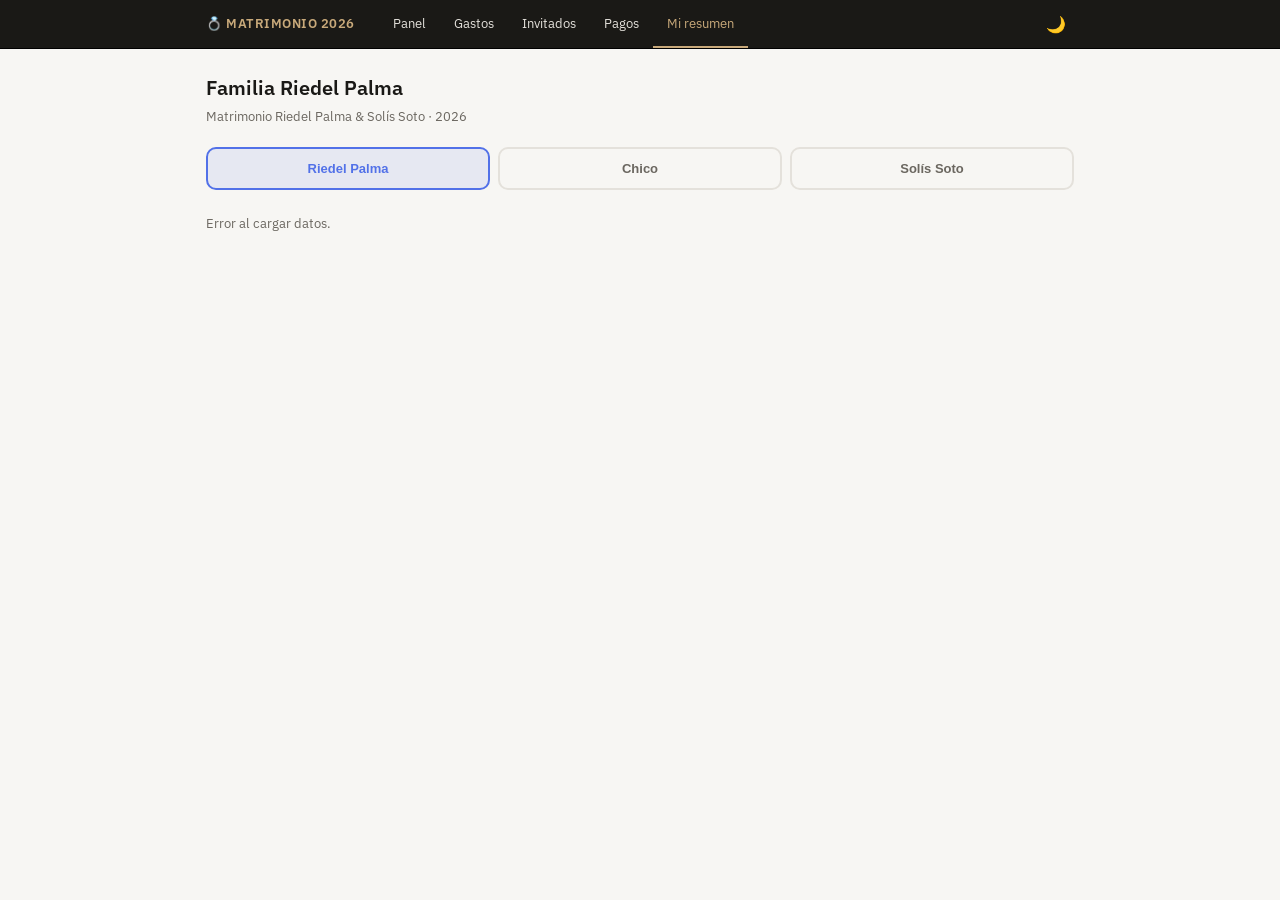
==== familia.html @ 30c4759e "Update familia.html" ====
<!DOCTYPE html>
<html lang="es">
<head>
<meta charset="UTF-8">
<meta name="viewport" content="width=device-width, initial-scale=1, viewport-fit=cover">
<title>Mi resumen — Matrimonio 2026</title>
<link rel="stylesheet" href="style.css">
<style>
.hero-card {
  border-radius: 20px;
  padding: 28px 24px 24px;
  margin-bottom: 24px;
  position: relative;
  overflow: hidden;
}
.hero-card.r { background: linear-gradient(135deg, var(--r-color) 0%, #7c3aed 100%); color: #fff; }
.hero-card.c { background: linear-gradient(135deg, var(--c-color) 0%, #0891b2 100%); color: #fff; }
.hero-card.s { background: linear-gradient(135deg, var(--s-color) 0%, #059669 100%); color: #fff; }
.hero-label { font-size: 13px; opacity: .8; font-weight: 500; letter-spacing: .05em; text-transform: uppercase; margin-bottom: 6px; }
.hero-amount { font-size: 40px; font-weight: 800; line-height: 1; margin-bottom: 4px; font-variant-numeric: tabular-nums; }
.hero-sub { font-size: 13px; opacity: .75; }
.hero-progress { margin-top: 20px; }
.hero-track { background: rgba(255,255,255,.25); border-radius: 99px; height: 10px; overflow: hidden; }
.hero-fill { height: 100%; border-radius: 99px; background: rgba(255,255,255,.85); transition: width .6s ease; }
.hero-pct { font-size: 13px; opacity: .9; margin-top: 6px; font-weight: 600; }

.summary-grid { display: grid; grid-template-columns: 1fr 1fr; gap: 12px; margin-bottom: 24px; }
.sum-tile { background: var(--card-bg); border: 1px solid var(--border); border-radius: 12px; padding: 16px; }
.sum-label { font-size: 11px; color: var(--fg-muted); text-transform: uppercase; letter-spacing: .06em; margin-bottom: 6px; }
.sum-value { font-size: 24px; font-weight: 700; font-variant-numeric: tabular-nums; color: var(--fg); }
.sum-sub { font-size: 12px; color: var(--fg-faint); margin-top: 3px; }

.item-list { display: flex; flex-direction: column; gap: 0; border: 1px solid var(--border); border-radius: 12px; overflow: hidden; margin-bottom: 24px; }
.item-line { display: flex; align-items: center; gap: 12px; padding: 12px 16px; border-bottom: 1px solid var(--border); background: var(--card-bg); }
.item-line:last-child { border-bottom: none; }
.item-name { flex: 1; font-size: 13px; font-weight: 500; color: var(--fg); }
.item-name.est { color: var(--fg-muted); font-style: italic; }
.item-amounts { text-align: right; flex-shrink: 0; }
.item-share { font-size: 13px; font-weight: 600; font-variant-numeric: tabular-nums; color: var(--fg); }
.item-paid { font-size: 11px; color: var(--fg-muted); font-variant-numeric: tabular-nums; }
.item-bar-wrap { width: 60px; flex-shrink: 0; }
.item-bar { height: 6px; background: var(--border); border-radius: 99px; overflow: hidden; }
.item-bar-fill { height: 100%; border-radius: 99px; transition: width .4s; }
.item-pct { font-size: 10px; color: var(--fg-faint); text-align: right; margin-top: 2px; font-weight: 600; }

.banq-note { font-size: 12px; color: var(--fg-faint); background: var(--card-bg); border: 1px solid var(--border); border-radius: 8px; padding: 10px 14px; margin-bottom: 24px; }

.selector-wrap { display: flex; gap: 8px; margin-bottom: 24px; flex-wrap: wrap; }
.sel-btn { flex: 1; min-width: 100px; padding: 12px 8px; border-radius: 10px; border: 2px solid var(--border); background: var(--card-bg); color: var(--fg-muted); font-size: 13px; font-weight: 600; cursor: pointer; text-align: center; transition: all .15s; }
.sel-btn.r.active { border-color: var(--r-color); color: var(--r-color); background: color-mix(in srgb, var(--r-color) 10%, transparent); }
.sel-btn.c.active { border-color: var(--c-color); color: var(--c-color); background: color-mix(in srgb, var(--c-color) 10%, transparent); }
.sel-btn.s.active { border-color: var(--s-color); color: var(--s-color); background: color-mix(in srgb, var(--s-color) 10%, transparent); }
</style>
</head>
<body>

<nav class="site-nav">
  <div class="site-nav-inner">
    <a class="site-nav-brand" href="index.html">💍 Matrimonio 2026</a>
    <ul class="site-nav-links">
      <li><a href="index.html">Panel</a></li>
      <li><a href="gastos.html">Gastos</a></li>
      <li><a href="invitados.html">Invitados</a></li>
      <li><a href="pagos.html">Pagos</a></li>
      <li><a href="familia.html">Mi resumen</a></li>
    </ul>
    <button class="theme-toggle" id="theme-toggle" aria-label="Cambiar tema">🌙</button>
  </div>
</nav>

<main class="page">
  <h1 class="page-title" id="page-title">Mi resumen</h1>
  <p class="page-subtitle" style="margin-bottom:20px">Matrimonio Riedel Palma &amp; Solís Soto · 2026</p>

  <!-- Selector de familia (solo visible sin parámetro en URL) -->
  <div class="selector-wrap" id="selector-wrap">
    <button class="sel-btn r" onclick="setFam('r')">Riedel Palma</button>
    <button class="sel-btn c" onclick="setFam('c')">Chico</button>
    <button class="sel-btn s" onclick="setFam('s')">Solís Soto</button>
  </div>

  <div id="root"><div class="loading"><div class="spinner"></div> Cargando…</div></div>
</main>

<script type="module">
import { apiFetch, fmt, initTheme, highlightNav } from './api.js';

initTheme();
highlightNav();

const ITEMS_FIXED = [
  { item:'Centro de Eventos', rn:4423284, rb:5263708, cn:2211642, cb:2631854, sn:2211642, sb:2631854, pr:2114095, pc:0,      ps:2150000 },
  { item:'DJ',                rn:777311,  rb:925000,  cn:388655,  cb:462500,  sn:388655,  sb:462500,  pr:0,       pc:925000, ps:0       },
  { item:'Fotógrafo',         rn:756303,  rb:900000,  cn:378151,  cb:450000,  sn:378151,  sb:450000,  pr:900000,  pc:0,      ps:0       },
  { item:'Videógrafo',        rn:546218,  rb:650000,  cn:273109,  cb:325000,  sn:273109,  sb:325000,  pr:0,       pc:650000, ps:0       },
  { item:'Maquilladora',      rn:0,       rb:0,       cn:0,       cb:0,       sn:0,       sb:0,       pr:0,       pc:0,      ps:0,      est:true },
  { item:'Comida extra',      rn:30000,   rb:35700,   cn:15000,   cb:17850,   sn:15000,   sb:17850,   pr:0,       pc:0,      ps:0       },
  { item:'Pista de Baile',    rn:261765,  rb:311500,  cn:130882,  cb:155750,  sn:130882,  sb:155750,  pr:0,       pc:311500, ps:0       },
  { item:'Ceremonia',         rn:0,       rb:0,       cn:0,       cb:0,       sn:0,       sb:0,       pr:0,       pc:0,      ps:0,      est:true },
  { item:'Saxofonista',       rn:105042,  rb:125000,  cn:52521,   cb:62500,   sn:52521,   sb:62500,   pr:62500,   pc:62500,  ps:0       },
  { item:'Flores',            rn:800000,  rb:952000,  cn:400000,  cb:476000,  sn:400000,  sb:476000,  pr:0,       pc:0,      ps:0,      est:true },
  { item:'Extras',            rn:4292500, rb:5108075, cn:2146250, cb:2554038, sn:2146250, sb:2554038, pr:0,       pc:0,      ps:0,      est:true },
];

const LABELS = { r: 'Riedel Palma', c: 'Chico', s: 'Solís Soto' };
const root = document.getElementById('root');

let fam = 'r';
let banqData = null;
let pagosData = null;

// Leer param de URL — si viene con ?f=, es link personal: ocultar selector
const urlParam = new URLSearchParams(location.search).get('f');
const hasParam = urlParam && ['r','c','s'].includes(urlParam);
if (hasParam) {
  fam = urlParam;
  document.getElementById('selector-wrap').style.display = 'none';
}

function buildItems(banq) {
  const items = ITEMS_FIXED.slice();
  if (banq && !banq.error) {
    items.push({
      item: 'Banquetera',
      rb: banq.rb||0, rn: banq.rn||0,
      cb: banq.cb||0, cn: banq.cn||0,
      sb: banq.sb||0, sn: banq.sn||0,
      pr: 0, pc: 0, ps: 0,
    });
  }
  return items;
}

function computeFromPagos(pagos, items) {
  const totalPaid = { r:0, c:0, s:0 };
  const itemPaid  = {};
  items.forEach(x => { itemPaid[x.item] = { r:0, c:0, s:0 }; });
  itemPaid['Banquetera'] = { r:0, c:0, s:0 };

  (pagos||[]).forEach(p => {
    const k = p.familia === 'Riedel Palma' ? 'r' : p.familia === 'Chico' ? 'c' : 's';
    const monto = Number(p.monto)||0;
    totalPaid[k] += monto;
    // Matchear concepto con nombre de ítem
    const concepto = String(p.concepto||'').toLowerCase();
    for (const nombre of Object.keys(itemPaid)) {
      if (concepto.startsWith(nombre.toLowerCase()) || concepto.includes(nombre.toLowerCase())) {
        itemPaid[nombre][k] += monto;
        break;
      }
    }
  });

  return { totalPaid, itemPaid };
}

function render() {
  const items  = buildItems(banqData);
  const { totalPaid: paid, itemPaid } = computeFromPagos(pagosData, ITEMS_FIXED);
  const k      = fam;
  const bKey   = k + 'b'; // rb / cb / sb

  // Para ítems sin precio fijo (rb=0), el "total" es lo que se ha pagado hasta ahora
  const totalShare  = items.reduce((s, x) => {
    const fixed = x[bKey]||0;
    return s + (fixed > 0 ? fixed : (itemPaid[x.item]||{})[k]||0);
  }, 0);
  const totalPaid   = paid[k];
  const totalPend   = Math.max(0, totalShare - totalPaid);
  const pct         = totalShare > 0 ? Math.min(100, Math.round(totalPaid / totalShare * 100)) : 0;

  // Actualizar selector (solo si está visible)
  if (!hasParam) {
    document.querySelectorAll('.sel-btn').forEach(b => b.classList.remove('active'));
    document.querySelector(`.sel-btn.${k}`).classList.add('active');
  }
  document.getElementById('page-title').textContent = `Familia ${LABELS[k]}`;
  document.title = `${LABELS[k]} — Matrimonio 2026`;

  // Actualizar URL sin recargar
  history.replaceState(null,'',`?f=${k}`);

  // Items con presupuesto > 0, o con pagos aunque presupuesto sea 0
  const estItems  = items.filter(x => x.est && ((x[bKey]||0) > 0 || (itemPaid[x.item]||{})[k] > 0));
  const realItems = items.filter(x => !x.est && ((x[bKey]||0) > 0 || (itemPaid[x.item]||{})[k] > 0));
  const zeroItems = items.filter(x => !x.est && (x[bKey]||0) === 0 && !((itemPaid[x.item]||{})[k] > 0));

  // Pagos de esta familia, orden cronológico inverso
  const famPagos = (pagosData||[]).filter(p => {
    const pk = p.familia === 'Riedel Palma' ? 'r' : p.familia === 'Chico' ? 'c' : 's';
    return pk === k;
  }).slice().reverse();

  function itemLine(x) {
    const ipaid  = (itemPaid[x.item]||{})[k]||0;
    // Para ítems sin precio fijo, el "presupuesto" mostrado es lo pagado hasta ahora
    const share  = (x[bKey]||0) > 0 ? (x[bKey]||0) : ipaid;
    const ipct   = share > 0 ? Math.min(100, Math.round(ipaid / share * 100)) : 0;
    const color  = `var(--${k}-color)`;
    const shareLabel = (x[bKey]||0) > 0
      ? `$${fmt(share)}`
      : `<span style="color:var(--fg-faint);font-size:11px">acumulado</span>`;
    return `<div class="item-line">
      <div class="item-name${x.est?' est':''}">${x.item}${x.est?' ★':''}</div>
      <div class="item-bar-wrap">
        <div class="item-bar"><div class="item-bar-fill" style="width:${ipct}%;background:${color}"></div></div>
        <div class="item-pct" style="color:${color}">${ipct}%</div>
      </div>
      <div class="item-amounts">
        <div class="item-share">${shareLabel}</div>
        <div class="item-paid">pagado $${fmt(ipaid)}</div>
      </div>
    </div>`;
  }

  function pagoRow(p) {
    const comp = p.comprobante
      ? `<a href="${p.comprobante}" target="_blank" style="color:var(--${k}-color);font-size:11px;text-decoration:none">Ver →</a>`
      : '';
    return `<div class="item-line">
      <div style="font-size:11px;color:var(--fg-faint);flex-shrink:0;width:72px">${p.fecha||'—'}</div>
      <div class="item-name" style="font-size:13px">${p.concepto}</div>
      <div style="flex-shrink:0;text-align:right">
        <div style="font-size:13px;font-weight:600;font-variant-numeric:tabular-nums">$${fmt(p.monto)}</div>
        <div style="font-size:11px;margin-top:2px">${comp}</div>
      </div>
    </div>`;
  }

  root.innerHTML = `
    <div class="hero-card ${k}">
      <div class="hero-label">Tu parte del matrimonio</div>
      <div class="hero-amount">$${fmt(totalShare)}</div>
      <div class="hero-sub">bruto (con IVA)</div>
      <div class="hero-progress">
        <div class="hero-track"><div class="hero-fill" style="width:${pct}%"></div></div>
        <div class="hero-pct">${pct}% pagado</div>
      </div>
    </div>

    <div class="summary-grid">
      <div class="sum-tile">
        <div class="sum-label">Pagado</div>
        <div class="sum-value" style="color:var(--${k}-color)">$${fmt(totalPaid)}</div>
        <div class="sum-sub">${pct}% del total</div>
      </div>
      <div class="sum-tile">
        <div class="sum-label">Por pagar</div>
        <div class="sum-value" style="color:${totalPend>0?'var(--fg)':'var(--s-color)'}">$${fmt(totalPend)}</div>
        <div class="sum-sub">${totalPend > 0 ? 'pendiente' : '✓ al día'}</div>
      </div>
    </div>

    ${realItems.length ? `
    <div class="section-label">Ítems contratados</div>
    <div class="item-list">${realItems.map(itemLine).join('')}</div>
    ` : ''}

    ${estItems.length ? `
    <div class="section-label">Ítems por confirmar ★</div>
    <div class="banq-note">★ Montos estimados, aún no contratados. Pueden cambiar.</div>
    <div class="item-list">${estItems.map(itemLine).join('')}</div>
    ` : ''}

    ${zeroItems.length ? `
    <p style="font-size:12px;color:var(--fg-faint);margin:0 0 16px">
      Sin costo para tu familia: ${zeroItems.map(x=>x.item).join(' · ')}
    </p>
    ` : ''}

    ${famPagos.length ? `
    <div class="section-label" style="margin-top:8px">Historial de pagos</div>
    <div class="item-list" style="margin-bottom:16px">${famPagos.map(pagoRow).join('')}</div>
    ` : ''}

    <div style="margin-top:8px">
      <a href="pagos.html" class="btn btn-primary" style="display:inline-block;text-decoration:none">
        + Registrar pago
      </a>
    </div>
  `;
}

window.setFam = (k) => { fam = k; render(); };

async function load() {
  try {
    const [banq, pagos] = await Promise.all([
      apiFetch('banquetera'),
      apiFetch('pagos'),
    ]);
    banqData  = banq && !banq.error ? banq : null;
    pagosData = pagos || [];
    render();
  } catch(e) {
    root.innerHTML = `<p style="color:var(--fg-muted);font-size:13px">Error al cargar datos.</p>`;
  }
}

// Render inicial con datos vacíos para que se vea algo rápido
render();
load();
</script>
</body>
</html>
---- style.css ----
/* ============================================================
   Matrimonio 2026 — Sistema de diseño compartido
   ============================================================ */

@import url('https://fonts.googleapis.com/css2?family=IBM+Plex+Sans:wght@300;400;500;600&family=IBM+Plex+Mono:wght@400;500&display=swap');

/* ── Tokens ─────────────────────────────────────────────────── */
:root {
  --bg:        #f7f6f3;
  --bg-card:   #ffffff;
  --fg:        #1a1916;
  --fg-muted:  #6b6760;
  --fg-faint:  #b0aca6;
  --border:    #e4e1db;
  --border-strong: #ccc9c2;
  --accent:    #c8a97a;
  --accent-fg: #7a5c2a;
  --r-color:   #5271e8;
  --c-color:   #e85252;
  --s-color:   #52b852;
  --nav-bg:    #1a1916;
  --nav-fg:    #e4e1db;
  --nav-active:#c8a97a;
  color-scheme: light;
}

@media (prefers-color-scheme: dark) {
  :root:not([data-theme="light"]) {
    --bg:        #1a1916;
    --bg-card:   #242220;
    --fg:        #ede9e3;
    --fg-muted:  #9b9790;
    --fg-faint:  #5c5a55;
    --border:    #2e2c29;
    --border-strong: #3e3c38;
    --accent:    #c8a97a;
    --accent-fg: #e8c898;
    --nav-bg:    #111110;
    --nav-fg:    #c8c4be;
    color-scheme: dark;
  }
}
:root[data-theme="dark"] {
  --bg:        #1a1916;
  --bg-card:   #242220;
  --fg:        #ede9e3;
  --fg-muted:  #9b9790;
  --fg-faint:  #5c5a55;
  --border:    #2e2c29;
  --border-strong: #3e3c38;
  --accent:    #c8a97a;
  --accent-fg: #e8c898;
  --nav-bg:    #111110;
  --nav-fg:    #c8c4be;
  color-scheme: dark;
}

/* ── Reset ──────────────────────────────────────────────────── */
*, *::before, *::after { box-sizing: border-box; margin: 0; padding: 0; }

body {
  background: var(--bg);
  color: var(--fg);
  font-family: 'IBM Plex Sans', system-ui, sans-serif;
  font-size: 14px;
  line-height: 1.5;
  min-height: 100vh;
}

/* ── Nav ────────────────────────────────────────────────────── */
.site-nav {
  background: var(--nav-bg);
  position: sticky;
  top: 0;
  z-index: 100;
  border-bottom: 1px solid #000;
}
.site-nav-inner {
  display: flex;
  align-items: center;
  gap: 0;
  max-width: 900px;
  margin: 0 auto;
  padding: 0 16px;
  height: 48px;
}
.site-nav-brand {
  color: var(--nav-active);
  font-size: 13px;
  font-weight: 600;
  letter-spacing: 0.04em;
  text-transform: uppercase;
  text-decoration: none;
  margin-right: 24px;
  white-space: nowrap;
}
.site-nav-links {
  display: flex;
  align-items: center;
  gap: 0;
  list-style: none;
  overflow-x: auto;
  flex: 1;
}
.site-nav-links a {
  display: block;
  padding: 0 14px;
  height: 48px;
  line-height: 48px;
  color: var(--nav-fg);
  text-decoration: none;
  font-size: 13px;
  white-space: nowrap;
  transition: color 0.15s;
  border-bottom: 2px solid transparent;
}
.site-nav-links a:hover  { color: #fff; }
.site-nav-links a.active { color: var(--nav-active); border-bottom-color: var(--nav-active); }

/* Theme toggle */
.theme-toggle {
  margin-left: auto;
  background: none;
  border: none;
  color: var(--nav-fg);
  cursor: pointer;
  font-size: 16px;
  padding: 8px;
  border-radius: 6px;
}
.theme-toggle:hover { color: #fff; }

/* ── Page layout ────────────────────────────────────────────── */
.page {
  max-width: 900px;
  margin: 0 auto;
  padding: 24px 16px 48px;
}

.page-title {
  font-size: 20px;
  font-weight: 600;
  margin-bottom: 4px;
}
.page-subtitle {
  color: var(--fg-muted);
  font-size: 13px;
  margin-bottom: 24px;
}

/* ── Cards ──────────────────────────────────────────────────── */
.card {
  background: var(--bg-card);
  border: 1px solid var(--border);
  border-radius: 12px;
  padding: 20px;
}

.section-label {
  font-size: 11px;
  font-weight: 600;
  letter-spacing: 0.08em;
  text-transform: uppercase;
  color: var(--fg-faint);
  margin-bottom: 12px;
}

/* ── Stat tiles ─────────────────────────────────────────────── */
.stat-grid {
  display: grid;
  grid-template-columns: repeat(auto-fit, minmax(180px, 1fr));
  gap: 12px;
  margin-bottom: 20px;
}
.stat-tile {
  background: var(--bg-card);
  border: 1px solid var(--border);
  border-radius: 12px;
  padding: 16px 20px;
}
.stat-tile .label { font-size: 12px; color: var(--fg-muted); margin-bottom: 4px; }
.stat-tile .value {
  font-family: 'IBM Plex Mono', monospace;
  font-size: 22px;
  font-weight: 500;
  font-variant-numeric: tabular-nums;
}
.stat-tile .sub {
  font-size: 12px;
  color: var(--fg-faint);
  margin-top: 2px;
}
.stat-tile.r .value { color: var(--r-color); }
.stat-tile.c .value { color: var(--c-color); }
.stat-tile.s .value { color: var(--s-color); }
.stat-tile.t .value { color: var(--accent-fg); }

/* ── Tables ─────────────────────────────────────────────────── */
.table-wrap { overflow-x: auto; }
table {
  width: 100%;
  border-collapse: collapse;
  font-size: 13px;
}
th {
  text-align: left;
  font-size: 11px;
  font-weight: 600;
  letter-spacing: 0.05em;
  text-transform: uppercase;
  color: var(--fg-faint);
  padding: 8px 12px;
  border-bottom: 1px solid var(--border);
  white-space: nowrap;
}
td {
  padding: 10px 12px;
  border-bottom: 1px solid var(--border);
  vertical-align: middle;
}
tr:last-child td { border-bottom: none; }
tr:hover td { background: var(--bg); }
.num {
  font-family: 'IBM Plex Mono', monospace;
  font-variant-numeric: tabular-nums;
  text-align: right;
}

/* ── Tabs ───────────────────────────────────────────────────── */
.tabs {
  display: flex;
  gap: 0;
  border-bottom: 1px solid var(--border);
  margin-bottom: 16px;
  overflow-x: auto;
}
.tab-btn {
  background: none;
  border: none;
  border-bottom: 2px solid transparent;
  padding: 10px 16px;
  font: 13px/1 'IBM Plex Sans', sans-serif;
  color: var(--fg-muted);
  cursor: pointer;
  white-space: nowrap;
  margin-bottom: -1px;
}
.tab-btn:hover  { color: var(--fg); }
.tab-btn.active { color: var(--fg); border-bottom-color: var(--accent); font-weight: 500; }

/* ── Search ─────────────────────────────────────────────────── */
.search-wrap { margin-bottom: 14px; }
.search-input {
  width: 100%;
  padding: 9px 14px;
  border: 1px solid var(--border);
  border-radius: 8px;
  background: var(--bg);
  color: var(--fg);
  font: 14px/1 'IBM Plex Sans', sans-serif;
  outline: none;
}
.search-input:focus    { border-color: var(--border-strong); }
.search-input::placeholder { color: var(--fg-faint); }

/* ── Badges ─────────────────────────────────────────────────── */
.badge {
  display: inline-block;
  padding: 2px 8px;
  border-radius: 4px;
  font-size: 11px;
  font-weight: 500;
}
.badge-r { background: #dde5fd; color: #2a44b0; }
.badge-c { background: #fde5e5; color: #b02a2a; }
.badge-s { background: #e5fde5; color: #2a7a2a; }
@media (prefers-color-scheme: dark) {
  :root:not([data-theme="light"]) .badge-r { background: #1e2a5a; color: #8fa5f0; }
  :root:not([data-theme="light"]) .badge-c { background: #4a1a1a; color: #f09090; }
  :root:not([data-theme="light"]) .badge-s { background: #1a3a1a; color: #80c880; }
}
:root[data-theme="dark"] .badge-r { background: #1e2a5a; color: #8fa5f0; }
:root[data-theme="dark"] .badge-c { background: #4a1a1a; color: #f09090; }
:root[data-theme="dark"] .badge-s { background: #1a3a1a; color: #80c880; }

/* ── Buttons ─────────────────────────────────────────────────── */
.btn {
  display: inline-flex;
  align-items: center;
  gap: 6px;
  padding: 9px 18px;
  border-radius: 8px;
  font: 13px/1 'IBM Plex Sans', sans-serif;
  font-weight: 500;
  cursor: pointer;
  border: 1px solid var(--border);
  background: var(--bg-card);
  color: var(--fg);
  text-decoration: none;
  transition: border-color 0.15s, background 0.15s;
}
.btn:hover { border-color: var(--border-strong); }
.btn-primary {
  background: var(--accent);
  border-color: var(--accent);
  color: #1a1000;
}
.btn-primary:hover { opacity: 0.9; }

/* ── Guest list ──────────────────────────────────────────────── */
.guest-grid {
  display: flex;
  flex-direction: column;
  gap: 4px;
}
.guest-item {
  display: flex;
  align-items: center;
  gap: 8px;
  padding: 9px 12px;
  background: var(--bg);
  border: 1px solid var(--border);
  border-radius: 8px;
  font-size: 13px;
}
.guest-item .guest-name {
  flex: 1;
  min-width: 0;
}
.guest-tag {
  font-size: 10px;
  font-weight: 500;
  padding: 2px 6px;
  border-radius: 3px;
  background: var(--border);
  color: var(--fg-muted);
  white-space: nowrap;
}
.guest-tipo {
  font-size: 10px;
  font-weight: 500;
  padding: 2px 7px;
  border-radius: 3px;
  background: color-mix(in srgb, var(--accent) 15%, transparent);
  color: var(--accent-fg);
  white-space: nowrap;
}
.btn-delete-guest {
  margin-left: auto;
  background: none;
  border: none;
  cursor: pointer;
  color: var(--fg-faint);
  font-size: 14px;
  padding: 2px 4px;
  border-radius: 4px;
  line-height: 1;
  transition: color .15s, background .15s;
  flex-shrink: 0;
}
.btn-delete-guest:hover { color: #c0392b; background: rgba(192,57,43,.1); }

/* ── Progress bar ────────────────────────────────────────────── */
.progress-wrap { margin-top: 6px; }
.progress-track {
  height: 4px;
  background: var(--border);
  border-radius: 2px;
  overflow: hidden;
}
.progress-fill {
  height: 100%;
  border-radius: 2px;
  background: var(--accent);
  transition: width 0.4s ease;
}

/* ── Upload area ─────────────────────────────────────────────── */
.upload-area {
  border: 2px dashed var(--border);
  border-radius: 10px;
  padding: 32px;
  text-align: center;
  cursor: pointer;
  transition: border-color 0.15s, background 0.15s;
}
.upload-area:hover, .upload-area.drag { border-color: var(--accent); background: var(--bg); }
.upload-area svg { color: var(--fg-faint); margin-bottom: 8px; }
.upload-area .hint { font-size: 13px; color: var(--fg-muted); }
.upload-area .hint b { color: var(--fg); }

/* ── Form ─────────────────────────────────────────────────────── */
.form-row {
  display: grid;
  grid-template-columns: 1fr 1fr;
  gap: 12px;
  margin-bottom: 12px;
}
@media (max-width: 480px) { .form-row { grid-template-columns: 1fr; } }

.form-group { display: flex; flex-direction: column; gap: 4px; }
.form-label { font-size: 12px; font-weight: 500; color: var(--fg-muted); }
.form-input, .form-select {
  padding: 9px 12px;
  border: 1px solid var(--border);
  border-radius: 8px;
  background: var(--bg);
  color: var(--fg);
  font: 14px/1 'IBM Plex Sans', sans-serif;
  outline: none;
}
.form-input:focus, .form-select:focus { border-color: var(--border-strong); }
.form-select option { background: var(--bg-card); }

/* ── Toast ────────────────────────────────────────────────────── */
.toast {
  position: fixed;
  bottom: 24px;
  right: 24px;
  background: var(--fg);
  color: var(--bg);
  padding: 12px 20px;
  border-radius: 10px;
  font-size: 13px;
  font-weight: 500;
  box-shadow: 0 4px 20px rgba(0,0,0,.2);
  z-index: 999;
  transition: opacity 0.3s;
}
.toast.hide { opacity: 0; pointer-events: none; }

/* ── Loading ──────────────────────────────────────────────────── */
.loading {
  display: flex;
  align-items: center;
  justify-content: center;
  gap: 8px;
  padding: 40px;
  color: var(--fg-muted);
  font-size: 13px;
}
.spinner {
  width: 16px; height: 16px;
  border: 2px solid var(--border);
  border-top-color: var(--accent);
  border-radius: 50%;
  animation: spin 0.6s linear infinite;
}
@keyframes spin { to { transform: rotate(360deg); } }

/* ── Error ────────────────────────────────────────────────────── */
.error-msg {
  padding: 12px 16px;
  background: #fde5e5;
  border: 1px solid #f0b0b0;
  border-radius: 8px;
  color: #8a2020;
  font-size: 13px;
}
:root[data-theme="dark"] .error-msg,
@media (prefers-color-scheme: dark) {
  :root:not([data-theme="light"]) .error-msg {
    background: #4a1a1a;
    border-color: #7a3030;
    color: #f09090;
  }
}

/* ── Responsive ───────────────────────────────────────────────── */
@media (max-width: 600px) {
  .stat-grid { grid-template-columns: 1fr 1fr; }
  .stat-tile .value { font-size: 18px; }
}
@media (max-width: 400px) {
  .stat-grid { grid-template-columns: 1fr; }
}
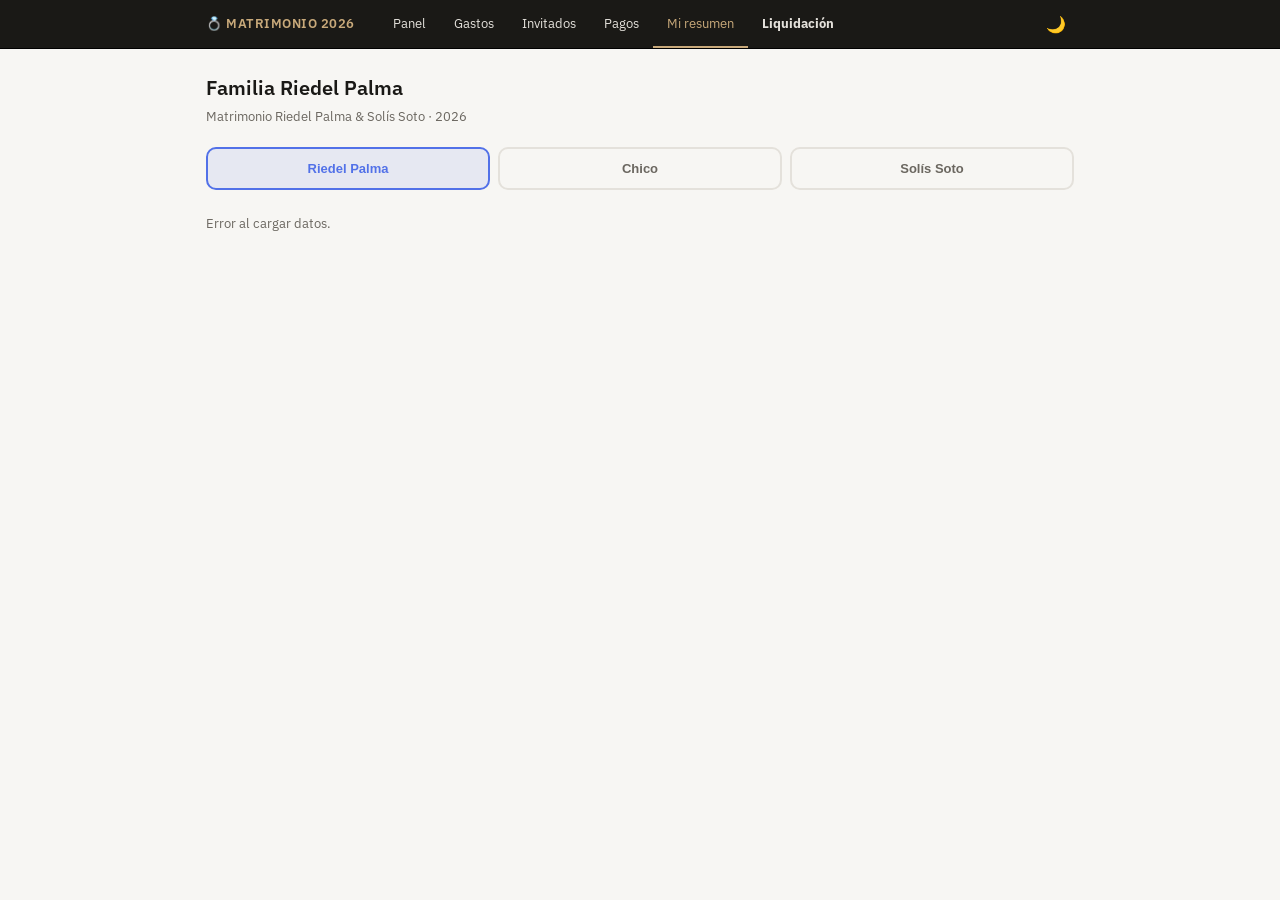
==== commit 5def6aee: "Update familia.html" ====
--- a/familia.html
+++ b/familia.html
@@ -63,6 +63,7 @@
       <li><a href="invitados.html">Invitados</a></li>
       <li><a href="pagos.html">Pagos</a></li>
       <li><a href="familia.html">Mi resumen</a></li>
+      <li><a href="liquidacion.html"><strong>Liquidación</strong></a></li>
     </ul>
     <button class="theme-toggle" id="theme-toggle" aria-label="Cambiar tema">🌙</button>
   </div>
@@ -89,17 +90,17 @@
 highlightNav();
 
 const ITEMS_FIXED = [
-  { item:'Centro de Eventos', rn:4423284, rb:5263708, cn:2211642, cb:2631854, sn:2211642, sb:2631854, pr:2114095, pc:0,      ps:2150000 },
-  { item:'DJ',                rn:777311,  rb:925000,  cn:388655,  cb:462500,  sn:388655,  sb:462500,  pr:0,       pc:925000, ps:0       },
-  { item:'Fotógrafo',         rn:756303,  rb:900000,  cn:378151,  cb:450000,  sn:378151,  sb:450000,  pr:900000,  pc:0,      ps:0       },
-  { item:'Videógrafo',        rn:546218,  rb:650000,  cn:273109,  cb:325000,  sn:273109,  sb:325000,  pr:0,       pc:650000, ps:0       },
-  { item:'Maquilladora',      rn:0,       rb:0,       cn:0,       cb:0,       sn:0,       sb:0,       pr:0,       pc:0,      ps:0,      est:true },
-  { item:'Comida extra',      rn:30000,   rb:35700,   cn:15000,   cb:17850,   sn:15000,   sb:17850,   pr:0,       pc:0,      ps:0       },
-  { item:'Pista de Baile',    rn:261765,  rb:311500,  cn:130882,  cb:155750,  sn:130882,  sb:155750,  pr:0,       pc:311500, ps:0       },
-  { item:'Ceremonia',         rn:0,       rb:0,       cn:0,       cb:0,       sn:0,       sb:0,       pr:0,       pc:0,      ps:0,      est:true },
-  { item:'Saxofonista',       rn:105042,  rb:125000,  cn:52521,   cb:62500,   sn:52521,   sb:62500,   pr:62500,   pc:62500,  ps:0       },
-  { item:'Flores',            rn:800000,  rb:952000,  cn:400000,  cb:476000,  sn:400000,  sb:476000,  pr:0,       pc:0,      ps:0,      est:true },
-  { item:'Extras',            rn:4292500, rb:5108075, cn:2146250, cb:2554038, sn:2146250, sb:2554038, pr:0,       pc:0,      ps:0,      est:true },
+  { item:'Centro de Eventos', rn:4423284, rb:5263708, cn:2211642, cb:2631854, sn:2211642, sb:2631854 },
+  { item:'DJ',                rn:777311,  rb:925000,  cn:388655,  cb:462500,  sn:388655,  sb:462500  },
+  { item:'Fotógrafo',         rn:756303,  rb:900000,  cn:378151,  cb:450000,  sn:378151,  sb:450000  },
+  { item:'Videógrafo',        rn:546218,  rb:650000,  cn:273109,  cb:325000,  sn:273109,  sb:325000  },
+  { item:'Maquilladora',      rn:0,       rb:0,       cn:0,       cb:0,       sn:0,       sb:0,       est:true },
+  { item:'Comida extra',      rn:30000,   rb:35700,   cn:15000,   cb:17850,   sn:15000,   sb:17850   },
+  { item:'Pista de Baile',    rn:261765,  rb:311500,  cn:130882,  cb:155750,  sn:130882,  sb:155750  },
+  { item:'Ceremonia',         rn:0,       rb:0,       cn:0,       cb:0,       sn:0,       sb:0,       est:true },
+  { item:'Saxofonista',       rn:105042,  rb:125000,  cn:52521,   cb:62500,   sn:52521,   sb:62500   },
+  { item:'Flores',            rn:800000,  rb:952000,  cn:400000,  cb:476000,  sn:400000,  sb:476000,  est:true },
+  { item:'Extras',            rn:4292500, rb:5108075, cn:2146250, cb:2554038, sn:2146250, sb:2554038, est:true },
 ];
 
 const LABELS = { r: 'Riedel Palma', c: 'Chico', s: 'Solís Soto' };
@@ -129,6 +130,48 @@
     });
   }
   return items;
+}
+
+function computeDeuda(pagos, banq, myKey) {
+  // Tricount completo: todo va al pozo, split 50/25/25 (banquetera por invitados).
+  // net = lo que pagué - lo que debía. Positivo = me deben, negativo = debo.
+  const banqPagado = { r:0, c:0, s:0 };
+  const restoPagado = { r:0, c:0, s:0 };
+
+  (pagos||[]).forEach(p => {
+    const k = p.familia === 'Riedel Palma' ? 'r' : p.familia === 'Chico' ? 'c' : 's';
+    const m = Number(p.monto)||0;
+    const c = String(p.concepto||'').toLowerCase();
+    if (c.includes('banquetera') || c.includes('catering') || c.includes('comida')) {
+      banqPagado[k] += m;
+    } else {
+      restoPagado[k] += m;
+    }
+  });
+
+  const net = { r:0, c:0, s:0 };
+  const restoTotal = restoPagado.r + restoPagado.c + restoPagado.s;
+  net.r += restoPagado.r - restoTotal * 0.50;
+  net.c += restoPagado.c - restoTotal * 0.25;
+  net.s += restoPagado.s - restoTotal * 0.25;
+
+  const banqTotal = banqPagado.r + banqPagado.c + banqPagado.s;
+  if (banqTotal > 0) {
+    let sr = 0.50, sc = 0.25, ss = 0.25;
+    if (banq && banq.totalInvitados > 0) {
+      sr = (banq.invitadosR||0) / banq.totalInvitados;
+      sc = (banq.invitadosC||0) / banq.totalInvitados;
+      ss = (banq.invitadosS||0) / banq.totalInvitados;
+    }
+    net.r += banqPagado.r - banqTotal * sr;
+    net.c += banqPagado.c - banqTotal * sc;
+    net.s += banqPagado.s - banqTotal * ss;
+  }
+
+  const totalPagado = restoTotal + banqTotal;
+  const netMine = net[myKey];
+  const totalPagadoMine = (restoPagado[myKey]||0) + (banqPagado[myKey]||0);
+  return { netMine, totalPagado, totalPagadoMine, net };
 }
 
 function computeFromPagos(pagos, items) {
@@ -180,9 +223,15 @@
   // Actualizar URL sin recargar
   history.replaceState(null,'',`?f=${k}`);
 
-  // Items con presupuesto > 0, o con pagos aunque presupuesto sea 0
-  const estItems  = items.filter(x => x.est && ((x[bKey]||0) > 0 || (itemPaid[x.item]||{})[k] > 0));
-  const realItems = items.filter(x => !x.est && ((x[bKey]||0) > 0 || (itemPaid[x.item]||{})[k] > 0));
+  // Un ítem est:true pasa a "contratado" en cuanto CUALQUIER familia lo haya pagado
+  const anyFamPaid = x => {
+    const ip = itemPaid[x.item] || {};
+    return (ip.r||0) + (ip.c||0) + (ip.s||0) > 0;
+  };
+  const isEstFam = x => x.est && !anyFamPaid(x);
+
+  const estItems  = items.filter(x =>  isEstFam(x) && ((x[bKey]||0) > 0 || (itemPaid[x.item]||{})[k] > 0));
+  const realItems = items.filter(x => !isEstFam(x) && ((x[bKey]||0) > 0 || (itemPaid[x.item]||{})[k] > 0));
   const zeroItems = items.filter(x => !x.est && (x[bKey]||0) === 0 && !((itemPaid[x.item]||{})[k] > 0));
 
   // Pagos de esta familia, orden cronológico inverso
@@ -201,7 +250,7 @@
       ? `$${fmt(share)}`
       : `<span style="color:var(--fg-faint);font-size:11px">acumulado</span>`;
     return `<div class="item-line">
-      <div class="item-name${x.est?' est':''}">${x.item}${x.est?' ★':''}</div>
+      <div class="item-name${isEstFam(x)?' est':''}">${x.item}${isEstFam(x)?' ★':''}</div>
       <div class="item-bar-wrap">
         <div class="item-bar"><div class="item-bar-fill" style="width:${ipct}%;background:${color}"></div></div>
         <div class="item-pct" style="color:${color}">${ipct}%</div>
@@ -272,6 +321,33 @@
     <div class="section-label" style="margin-top:8px">Historial de pagos</div>
     <div class="item-list" style="margin-bottom:16px">${famPagos.map(pagoRow).join('')}</div>
     ` : ''}
+
+    ${(() => {
+      const { netMine, totalPagado, totalPagadoMine } = computeDeuda(pagosData, banqData, k);
+      if (totalPagado < 100) return '';
+      const fmtN = n => '$' + Math.round(Math.abs(n)).toLocaleString('es-CL');
+      const color = netMine > 100 ? 'var(--green,#22c55e)' : netMine < -100 ? 'var(--red,#ef4444)' : 'var(--fg-muted)';
+      const label = netMine > 100 ? '← te deben' : netMine < -100 ? '→ debes' : '✔ al día';
+      const NAMES = { r:'Riedel Palma', c:'Chico', s:'Solís Soto' };
+      return `
+    <div class="section-label" style="margin-top:8px">Deuda entre familias</div>
+    <div class="card" style="margin-bottom:16px">
+      <p style="font-size:12px;color:var(--fg-muted);margin:0 0 12px">Si el matrimonio terminara hoy, esto es lo que le corresponde liquidar a ${NAMES[k]}. Todo va al pozo (split 50/25/25, banquetera por invitados).</p>
+      <div style="display:flex;justify-content:space-between;align-items:center;padding:8px 0;border-bottom:1px solid var(--border);font-size:13px">
+        <span style="color:var(--fg-muted)">Total pagado por todos</span>
+        <span style="font-weight:600">${fmtN(totalPagado)}</span>
+      </div>
+      <div style="display:flex;justify-content:space-between;align-items:center;padding:8px 0;border-bottom:1px solid var(--border);font-size:13px">
+        <span style="color:var(--fg-muted)">Pagado por ${NAMES[k]}</span>
+        <span style="font-weight:600">${fmtN(totalPagadoMine)}</span>
+      </div>
+      <div style="display:flex;justify-content:space-between;align-items:center;padding:10px 0 0">
+        <span style="font-size:14px;font-weight:700">Balance</span>
+        <span style="font-size:16px;font-weight:700;color:${color}">${fmtN(netMine)} <span style="font-size:12px;font-weight:400;color:var(--fg-muted)">${label}</span></span>
+      </div>
+    </div>
+      `;
+    })()}
 
     <div style="margin-top:8px">
       <a href="pagos.html" class="btn btn-primary" style="display:inline-block;text-decoration:none">
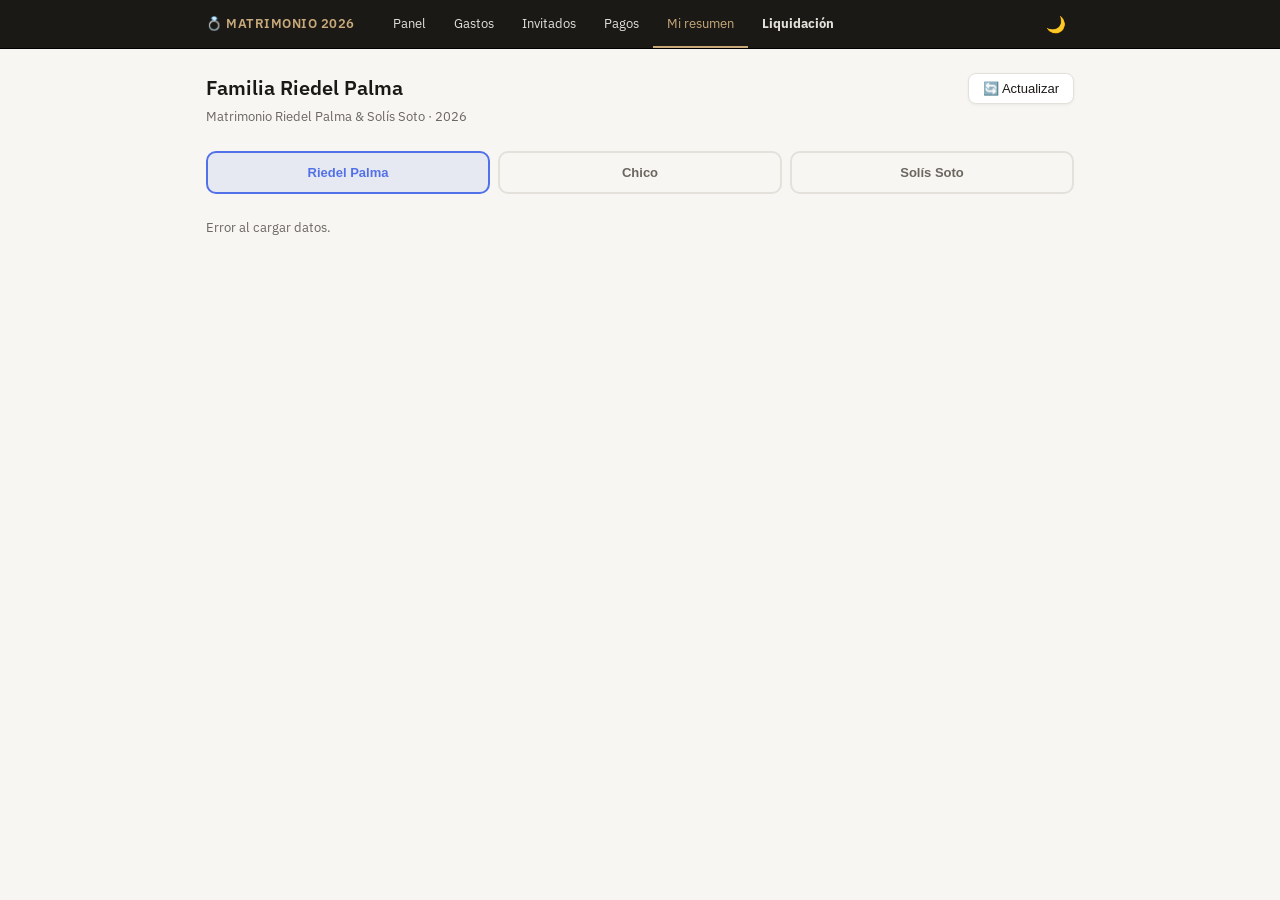
==== commit cb8a0307: "Update familia.html" ====
--- a/familia.html
+++ b/familia.html
@@ -70,8 +70,15 @@
 </nav>
 
 <main class="page">
-  <h1 class="page-title" id="page-title">Mi resumen</h1>
-  <p class="page-subtitle" style="margin-bottom:20px">Matrimonio Riedel Palma &amp; Solís Soto · 2026</p>
+  <div style="display:flex;align-items:flex-start;justify-content:space-between;flex-wrap:wrap;gap:10px;margin-bottom:4px">
+    <div>
+      <h1 class="page-title" id="page-title" style="margin:0">Mi resumen</h1>
+      <p class="page-subtitle" style="margin:4px 0 20px">Matrimonio Riedel Palma &amp; Solís Soto · 2026</p>
+    </div>
+    <button id="btn-refresh" onclick="refrescar()" style="display:inline-flex;align-items:center;gap:6px;padding:7px 14px;border-radius:8px;background:var(--bg-card);border:1px solid var(--border);color:var(--fg);cursor:pointer;font-size:13px;font-weight:500;box-shadow:0 1px 3px rgba(0,0,0,.06)">
+      🔄 Actualizar
+    </button>
+  </div>
 
   <!-- Selector de familia (solo visible sin parámetro en URL) -->
   <div class="selector-wrap" id="selector-wrap">
@@ -242,9 +249,11 @@
 
   function itemLine(x) {
     const ipaid  = (itemPaid[x.item]||{})[k]||0;
-    // Para ítems sin precio fijo, el "presupuesto" mostrado es lo pagado hasta ahora
-    const share  = (x[bKey]||0) > 0 ? (x[bKey]||0) : ipaid;
-    const ipct   = share > 0 ? Math.min(100, Math.round(ipaid / share * 100)) : 0;
+    const ip     = itemPaid[x.item] || {};
+    const totalPagItem = (ip.r||0) + (ip.c||0) + (ip.s||0);
+    // Para ítems referenciales con pagos reales: el presupuesto pasa a ser el pago real de esta familia
+    const share  = (x.est && totalPagItem > 0) ? ipaid : ((x[bKey]||0) > 0 ? (x[bKey]||0) : ipaid);
+    const ipct   = ipaid > 0 ? 100 : 0;
     const color  = `var(--${k}-color)`;
     const shareLabel = (x[bKey]||0) > 0
       ? `$${fmt(share)}`
@@ -373,6 +382,13 @@
   }
 }
 
+window.refrescar = async function() {
+  const btn = document.getElementById('btn-refresh');
+  if (btn) { btn.textContent = '⏳ Cargando…'; btn.disabled = true; }
+  await load();
+  if (btn) { btn.innerHTML = '🔄 Actualizar'; btn.disabled = false; }
+};
+
 // Render inicial con datos vacíos para que se vea algo rápido
 render();
 load();
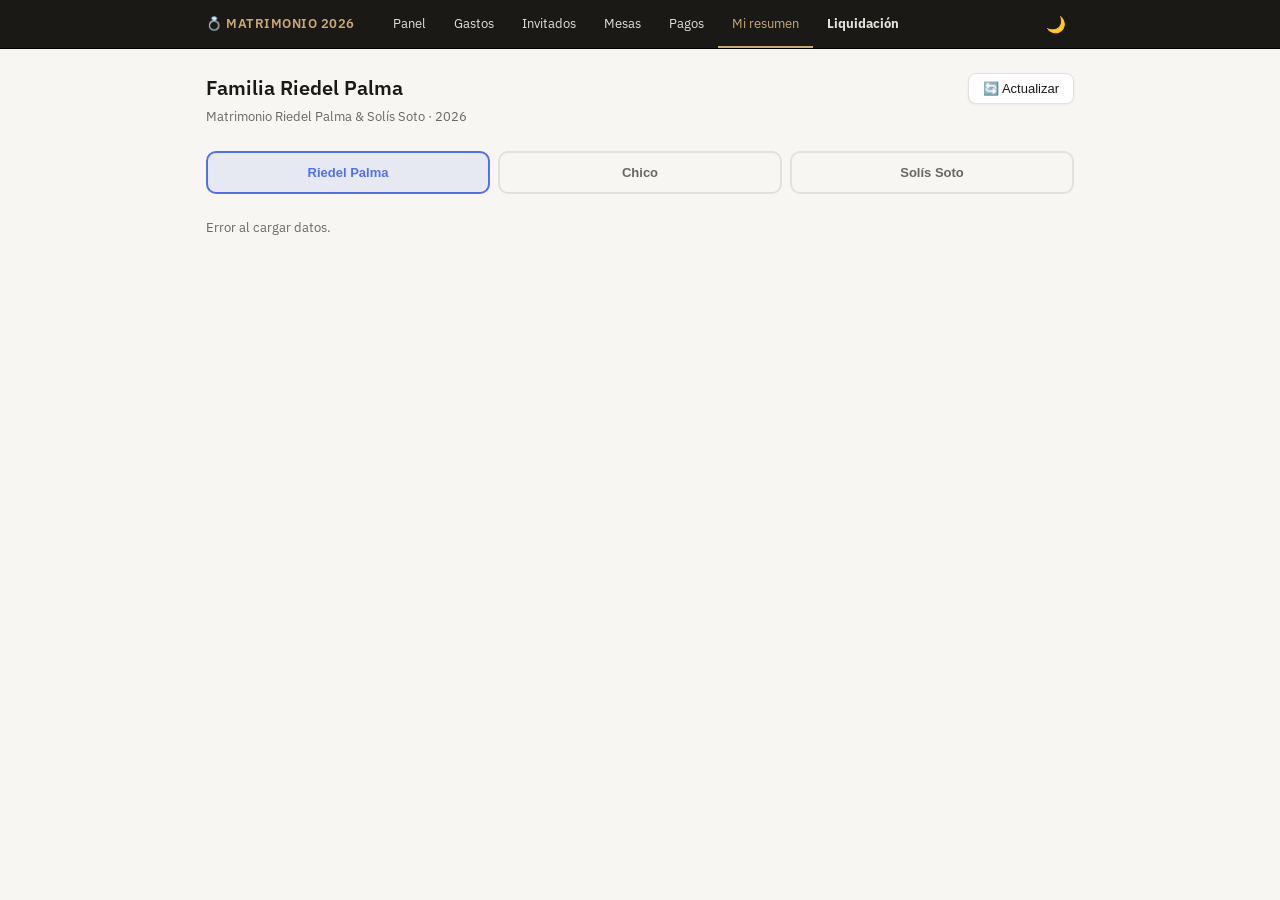
==== commit 3e595c5f: "Update familia.html" ====
--- a/familia.html
+++ b/familia.html
@@ -61,6 +61,7 @@
       <li><a href="index.html">Panel</a></li>
       <li><a href="gastos.html">Gastos</a></li>
       <li><a href="invitados.html">Invitados</a></li>
+      <li><a href="mesas.html">Mesas</a></li>
       <li><a href="pagos.html">Pagos</a></li>
       <li><a href="familia.html">Mi resumen</a></li>
       <li><a href="liquidacion.html"><strong>Liquidación</strong></a></li>
--- a/style.css
+++ b/style.css
@@ -447,6 +447,7 @@
   animation: spin 0.6s linear infinite;
 }
 @keyframes spin { to { transform: rotate(360deg); } }
+@keyframes fadeIn { from { opacity:0; transform:translateX(-50%) translateY(8px); } to { opacity:1; transform:translateX(-50%) translateY(0); } }
 
 /* ── Error ────────────────────────────────────────────────────── */
 .error-msg {
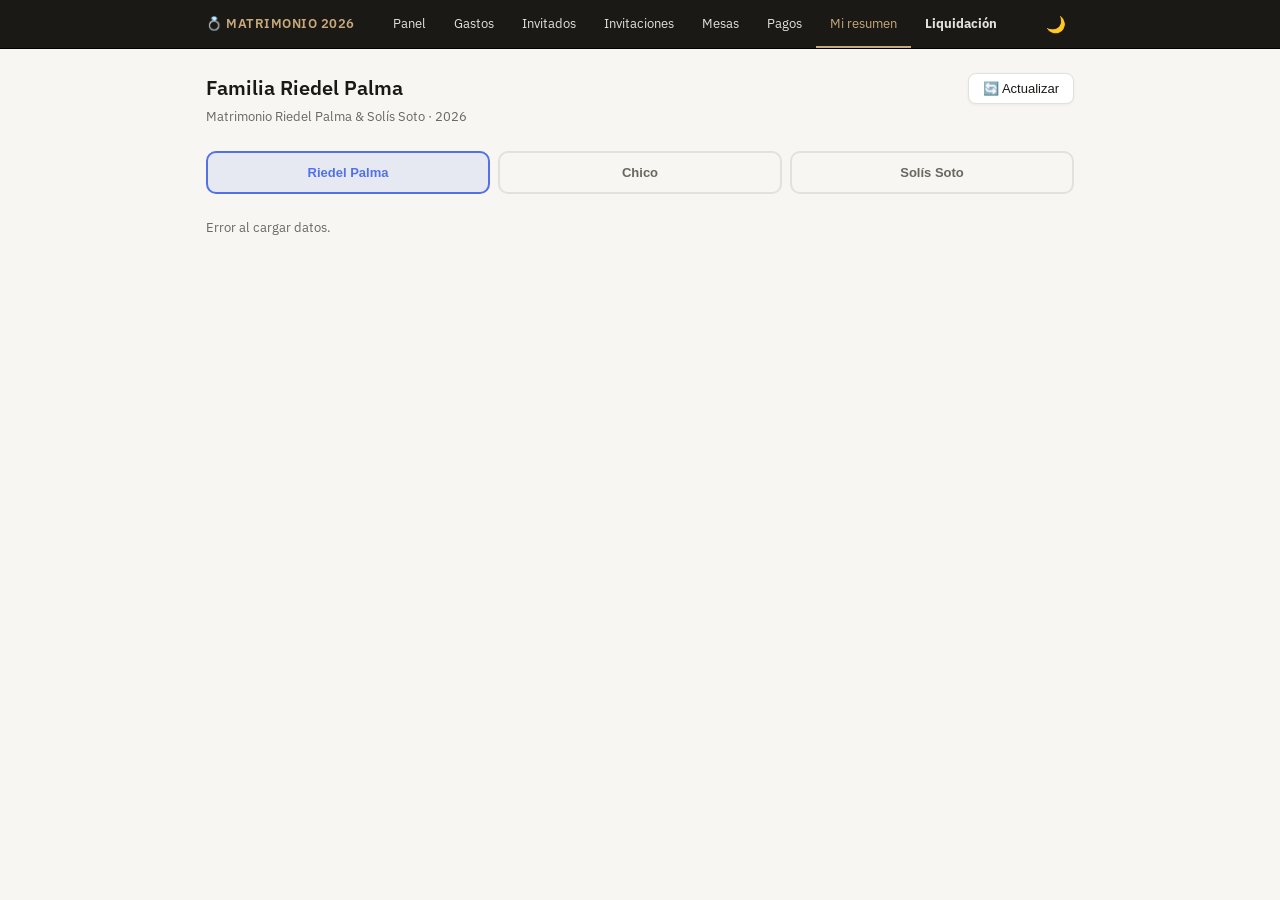
==== commit 3a6079a4: "Update familia.html" ====
--- a/familia.html
+++ b/familia.html
@@ -61,6 +61,7 @@
       <li><a href="index.html">Panel</a></li>
       <li><a href="gastos.html">Gastos</a></li>
       <li><a href="invitados.html">Invitados</a></li>
+      <li><a href="status.html">Invitaciones</a></li>
       <li><a href="mesas.html">Mesas</a></li>
       <li><a href="pagos.html">Pagos</a></li>
       <li><a href="familia.html">Mi resumen</a></li>
